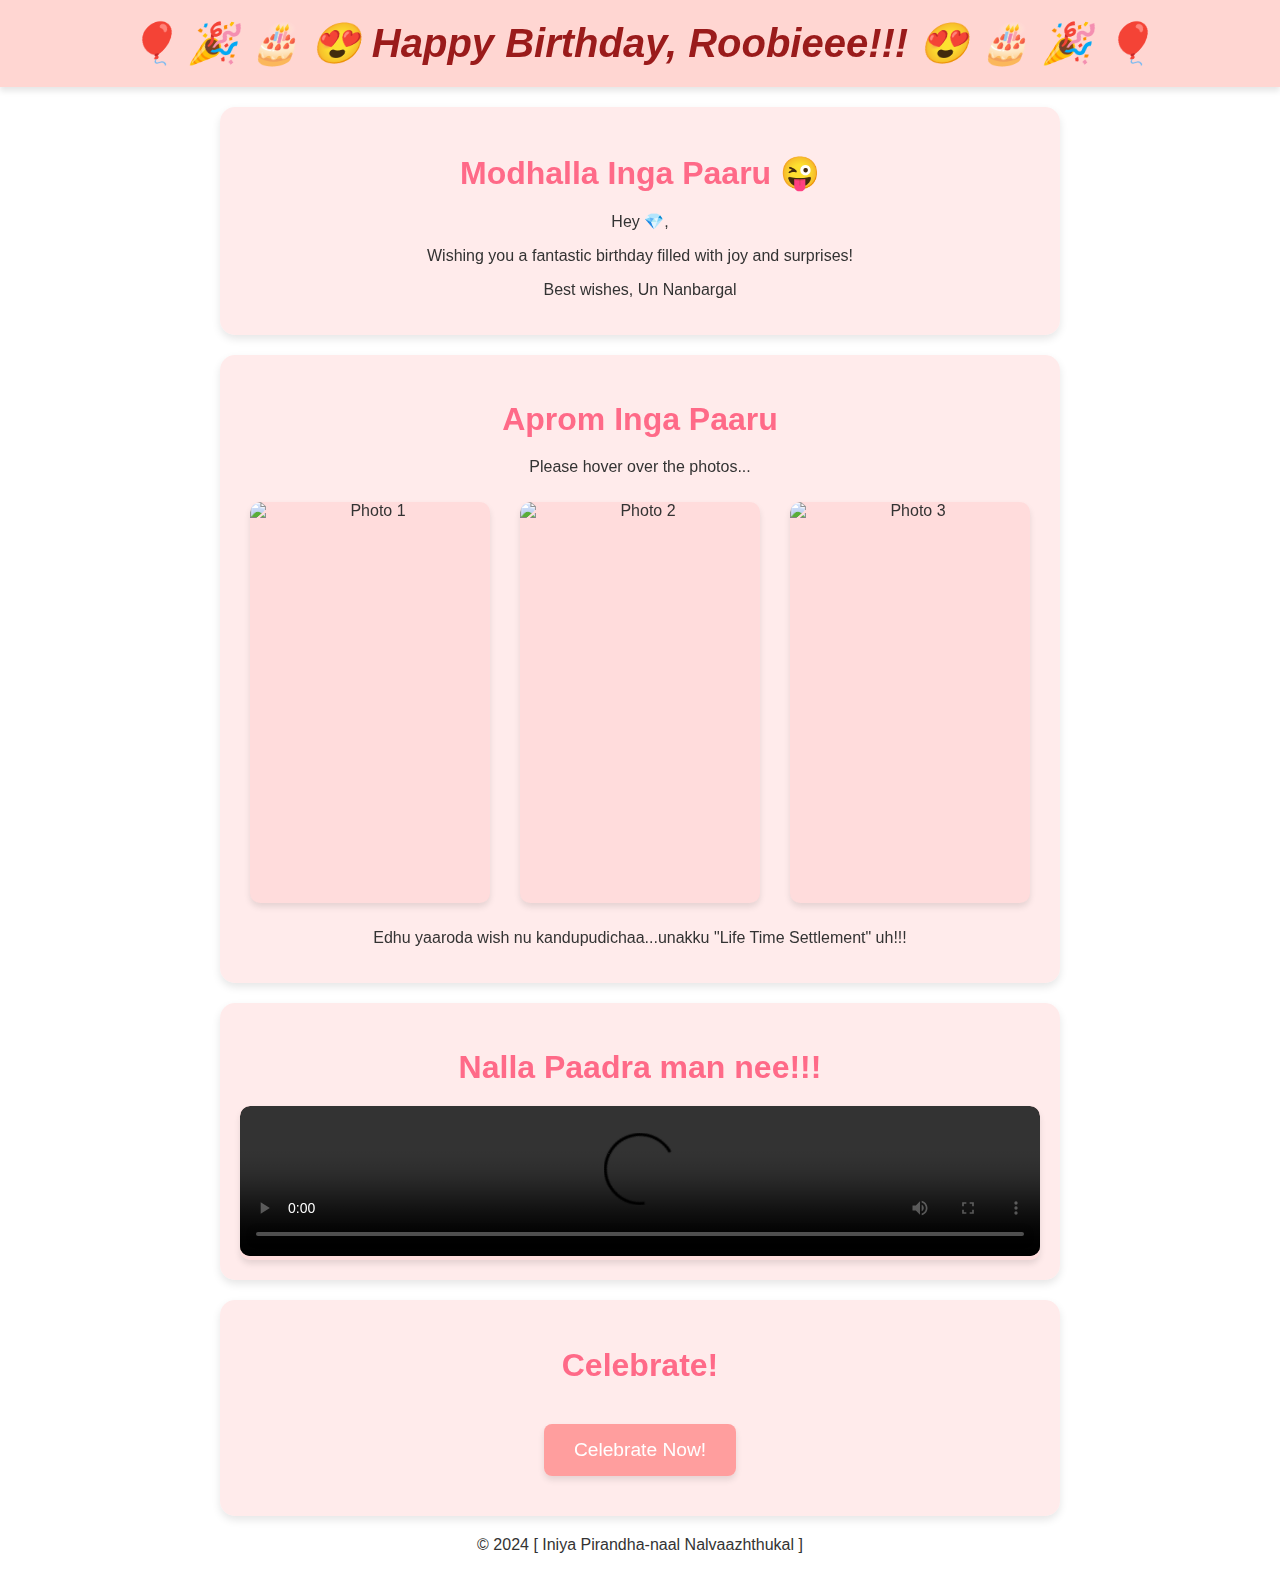
==== index.html @ daa86150 "Update and rename skeleton.html to index.html" ====
<!DOCTYPE html>
<html lang="en">
<head>
    <meta charset="UTF-8">
    <meta name="viewport" content="width=device-width, initial-scale=1.0">
    <title>Happy Birthday!</title>
    <link rel="stylesheet" href="stylesheet.css">
</head>
<body>
    <header>
        <h1>&#127880 &#127881 &#127874 &#128525 Happy Birthday, Roobieee!!! &#128525 &#127874 &#127881 &#127880</h1>
    </header>

    <section id="messages">
        <h2>Modhalla Inga Paaru &#128540</h2>
        <p>Hey 💎,</p>
        <p>Wishing you a fantastic birthday filled with joy and surprises!</p>
        <p>Best wishes, Un Nanbargal</p>
    </section>

    <section id="photos">
        <h2>Aprom Inga Paaru</h2>
        <p>Please hover over the photos...</p>
        <div class="photo-gallery">
            <div class="photo-box">
                <div class="photo-content">
                    <img src="/Birthday/Pics/Ruby1.jpg" alt="Photo 1">
                    <div class="message">
                        Wishing you a day filled with joy, laughter, and unforgettable memories. You've been my rock, my confidant, and my partner-in-crime through thick and thin. On your special day, I hope all your dreams come true and that this year brings you nothing but happiness and success. Cheers to another year of adventures and making beautiful memories together!
                    </div>
                </div>
            </div>
            <div class="photo-box">
                <div class="photo-content">
                    <img src="/Birthday/Pics/Ruby2.jpeg" alt="Photo 2">
                    <div class="message">
                        Wishing you a day filled with joy, laughter, and unforgettable memories. You've been my rock, my confidant, and my partner-in-crime through thick and thin. On your special day, I hope all your dreams come true and that this year brings you nothing but happiness and success. Cheers to another year of adventures and making beautiful memories together!
                    </div>
                </div>
            </div>
            <div class="photo-box">
                <div class="photo-content">
                    <img src="/Birthday/Pics/Ruby3.jpeg" alt="Photo 3">
                    <div class="message">
                        Wishing you a day filled with joy, laughter, and unforgettable memories. You've been my rock, my confidant, and my partner-in-crime through thick and thin. On your special day, I hope all your dreams come true and that this year brings you nothing but happiness and success. Cheers to another year of adventures and making beautiful memories together!
                    </div>
                </div>
            </div>
        </div>
        <p>Edhu yaaroda wish nu kandupudichaa...unakku "Life Time Settlement" uh!!!</p>
    </section>
    

    <section id="videos">
        <h2>Nalla Paadra man nee!!!</h2>
        <div class="video-container">
            <video controls>
                <source src="/Birthday/Vid/RubyWish.mp4" type="video/mp4">
                Your browser does not support the video tag.
            </video>
        </div>
    </section>

    <section id="celebration">
        <h2>Celebrate!</h2>
        <button id="celebrate-button">Celebrate Now!</button>
    </section>

    <footer>
        <p>&copy; 2024 [ Iniya Pirandha-naal Nalvaazhthukal ]</p>
    </footer>

    <script src="/Birthday/script.js"></script>
</body>
</html>
---- stylesheet.css ----
/* Base styles */
body {
    font-family: 'Segoe UI', Tahoma, Geneva, Verdana, sans-serif;
    background: url('/Birthday/Pics/bg3.jpg') no-repeat center center fixed;
    background-size: cover;
    color: #333;
    margin: 0;
    padding: 0;
    text-align: center;
}

header {
    background: rgba(255, 174, 166, 0.5);
    color: rgb(154, 27, 27);
    font-style: italic;
    font-family: Arial;
    font-weight: bolder;
    padding: 20px;
    box-shadow: 0 4px 6px rgba(0, 0, 0, 0.1);
    backdrop-filter: blur(10px);
}

header h1 {
    margin: 0;
    font-size: 2.5em;
}

section {
    margin: 20px auto;
    padding: 20px;
    max-width: 800px;
    background: rgba(255, 216, 216, 0.5);
    border-radius: 15px;
    box-shadow: 0 4px 8px rgba(0, 0, 0, 0.1);
    backdrop-filter: blur(10px);
}

h2 {
    color: #ff6a88;
    font-size: 2em;
    margin-bottom: 20px;
}

.photo-gallery {
    display: flex;
    justify-content: center;
    gap: 10px;
}

.photo-gallery img {
    width: calc(33.33% - 10px);
    max-height: calc((100vw / 3) * 2);
    object-fit: cover;
    border-radius: 10px;
    box-shadow: 0 4px 6px rgba(0, 0, 0, 0.1);
}

.photo-box {
    position: relative;
    display: inline-block;
    width: calc(33.33% - 20px);
    margin: 10px;
    overflow: hidden;
    border-radius: 10px;
    box-shadow: 0 4px 6px rgba(0, 0, 0, 0.1);
    cursor: pointer;
    background: rgba(255, 216, 216, 0.5);
    backdrop-filter: blur(10px);
}

.photo-content {
    position: relative;
    overflow: hidden;
    border-radius: 10px;
    width: 100%;
    padding-top: 167%;
}

.photo-content img {
    position: absolute;
    top: 0;
    left: 0;
    width: 100%;
    height: 100%;
    object-fit: cover;
    border-radius: 10px;
    transition: transform 0.3s ease;
}

.photo-content:hover img {
    transform: scale(1.1);
}

.message {
    position: absolute;
    top: 0;
    left: 0;
    width: 100%;
    height: 100%;
    background-color: rgba(255, 182, 193, 0.8);
    color: black;
    font-style: italic;
    font-weight: 200;
    display: flex;
    align-items: center;
    justify-content: center;
    text-align: center;
    opacity: 0;
    transition: opacity 0.3s;
    padding: 20px;
    box-sizing: border-box;
}

.photo-box:hover .message {
    opacity: 1;
}

.video-container {
    max-width: 100%;
    overflow: hidden;
    border-radius: 10px;
    box-shadow: 0 4px 6px rgba(0, 0, 0, 0.1);
    background: rgba(255, 216, 216, 0.5);
    backdrop-filter: blur(10px);
}

video {
    width: 100%;
    height: auto;
    border-radius: 10px;
}

button#celebrate-button {
    margin: 20px;
    padding: 15px 30px;
    background-color: rgba(255, 130, 130, 0.7);
    color: white;
    font-size: 1.2em;
    border: none;
    border-radius: 8px;
    cursor: pointer;
    transition: background-color 0.3s, box-shadow 0.3s;
    box-shadow: 0 4px 6px rgba(0, 0, 0, 0.1);
    backdrop-filter: blur(5px);
}

button#celebrate-button:hover {
    background-color: rgba(255, 106, 136, 0.7);
    box-shadow: 0 6px 8px rgba(0, 0, 0, 0.15);
}

@media (max-width: 600px) {
    .photo-gallery {
        flex-direction: column;
    }

    .photo-gallery img {
        width: 100%;
        max-height: 100%;
        object-fit: cover;
        margin-bottom: 10px;
    }
}
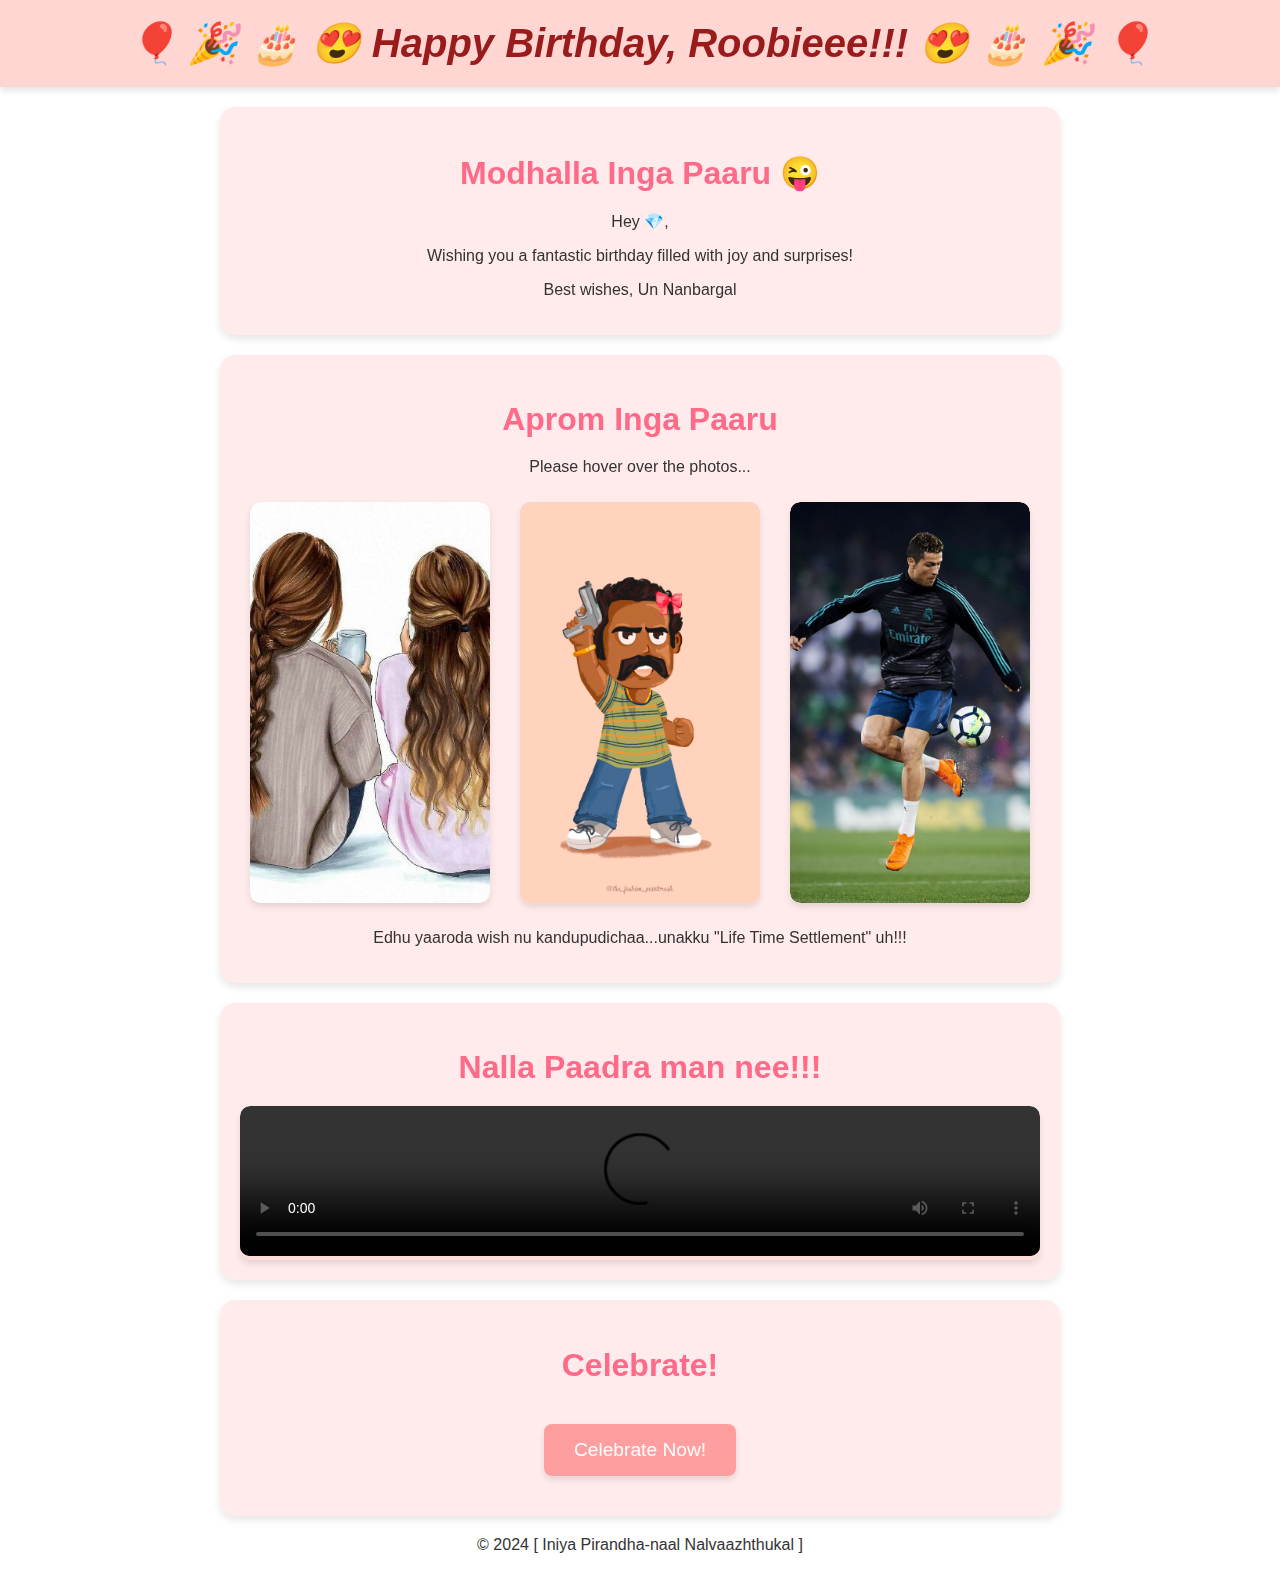
==== commit 6d2a800e: "Update index.html" ====
--- a/index.html
+++ b/index.html
@@ -24,7 +24,7 @@
         <div class="photo-gallery">
             <div class="photo-box">
                 <div class="photo-content">
-                    <img src="/Birthday/Pics/Ruby1.jpg" alt="Photo 1">
+                    <img src="./Pics/Ruby1.jpg" alt="Photo 1">
                     <div class="message">
                         Wishing you a day filled with joy, laughter, and unforgettable memories. You've been my rock, my confidant, and my partner-in-crime through thick and thin. On your special day, I hope all your dreams come true and that this year brings you nothing but happiness and success. Cheers to another year of adventures and making beautiful memories together!
                     </div>
@@ -32,7 +32,7 @@
             </div>
             <div class="photo-box">
                 <div class="photo-content">
-                    <img src="/Birthday/Pics/Ruby2.jpeg" alt="Photo 2">
+                    <img src="./Pics/Ruby2.jpeg" alt="Photo 2">
                     <div class="message">
                         Wishing you a day filled with joy, laughter, and unforgettable memories. You've been my rock, my confidant, and my partner-in-crime through thick and thin. On your special day, I hope all your dreams come true and that this year brings you nothing but happiness and success. Cheers to another year of adventures and making beautiful memories together!
                     </div>
@@ -40,7 +40,7 @@
             </div>
             <div class="photo-box">
                 <div class="photo-content">
-                    <img src="/Birthday/Pics/Ruby3.jpeg" alt="Photo 3">
+                    <img src="./Pics/Ruby3.jpeg" alt="Photo 3">
                     <div class="message">
                         Wishing you a day filled with joy, laughter, and unforgettable memories. You've been my rock, my confidant, and my partner-in-crime through thick and thin. On your special day, I hope all your dreams come true and that this year brings you nothing but happiness and success. Cheers to another year of adventures and making beautiful memories together!
                     </div>
@@ -55,7 +55,7 @@
         <h2>Nalla Paadra man nee!!!</h2>
         <div class="video-container">
             <video controls>
-                <source src="/Birthday/Vid/RubyWish.mp4" type="video/mp4">
+                <source src="./Vid/RubyWish.mp4" type="video/mp4">
                 Your browser does not support the video tag.
             </video>
         </div>
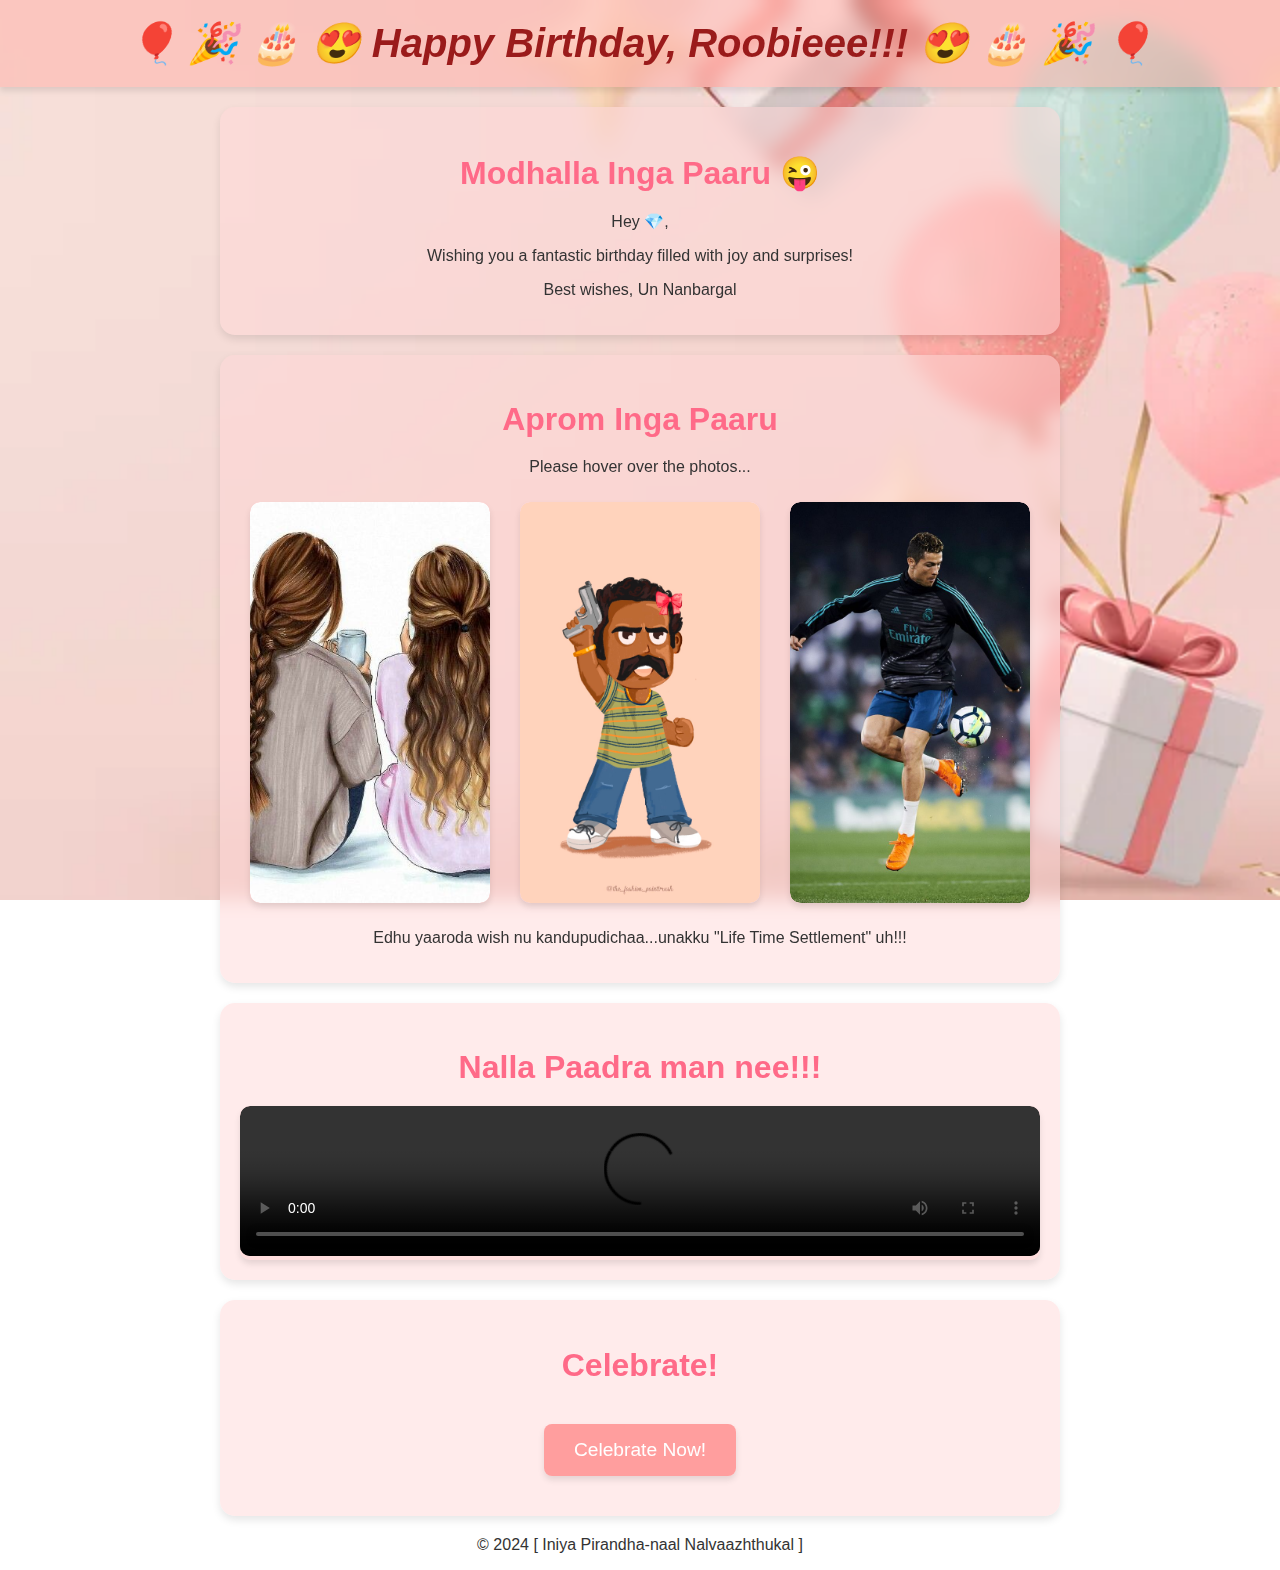
==== commit f482a7aa: "Update index.html" ====
--- a/index.html
+++ b/index.html
@@ -70,6 +70,6 @@
         <p>&copy; 2024 [ Iniya Pirandha-naal Nalvaazhthukal ]</p>
     </footer>
 
-    <script src="/Birthday/script.js"></script>
+    <script src="script.js"></script>
 </body>
 </html>
--- a/stylesheet.css
+++ b/stylesheet.css
@@ -1,7 +1,7 @@
 /* Base styles */
 body {
     font-family: 'Segoe UI', Tahoma, Geneva, Verdana, sans-serif;
-    background: url('/Birthday/Pics/bg3.jpg') no-repeat center center fixed;
+    background: url('./Pics/bg3.jpg') no-repeat center center fixed;
     background-size: cover;
     color: #333;
     margin: 0;
